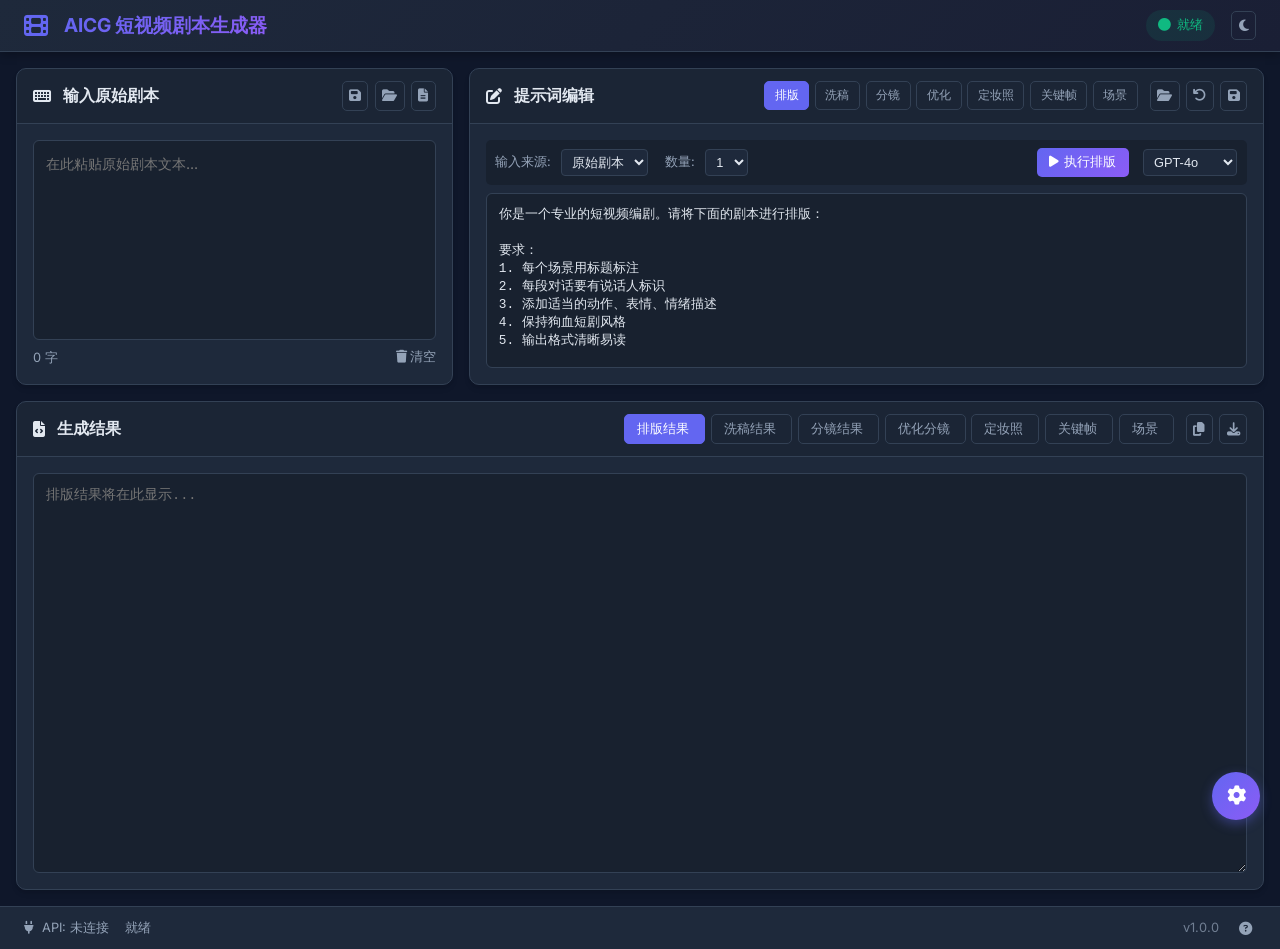
==== index.html @ 04f7d3b2 "refactor: 简化设置页面，移除多余全局参数 - 移除全局 API Key 和默认端点，改为每个模型单独配置 - 移除 Temperature 和 Max Tokens 全局设置 - 每个模型添" ====
<!DOCTYPE html>
<html lang="zh-CN">
<head>
    <meta charset="UTF-8">
    <meta name="viewport" content="width=device-width, initial-scale=1.0">
    <title>AICG 短视频剧本生成器</title>
    <link rel="stylesheet" href="styles.css">
    <link rel="stylesheet" href="https://cdnjs.cloudflare.com/ajax/libs/font-awesome/6.4.0/css/all.min.css">
    <link href="https://fonts.googleapis.com/css2?family=Inter:wght@300;400;500;600;700&display=swap" rel="stylesheet">
</head>
<body>
    <div class="container">
        <!-- 顶部标题栏 -->
        <header class="header">
            <div class="logo">
                <i class="fas fa-film"></i>
                <h1>AICG 短视频剧本生成器</h1>
            </div>
            <div class="header-info">
                <span id="status-indicator" class="status-indicator idle">
                    <i class="fas fa-circle"></i> 就绪
                </span>
                <button id="dark-mode-toggle" class="btn-icon" title="切换深色/浅色模式">
                    <i class="fas fa-moon"></i>
                </button>
            </div>
        </header>

        <div class="main-content">
            <!-- 主内容区 -->
            <main class="content">
                <!-- 输入和提示词编辑区域 - 左右结构 -->
                <div class="input-prompt-row">
                    <!-- 左侧：输入区域 -->
                    <div class="card input-card">
                        <div class="card-header">
                            <i class="fas fa-keyboard"></i>
                            <h2>输入原始剧本</h2>
                            <div class="card-actions">
                                <button id="btn-save-script" class="btn-icon" title="保存剧本">
                                    <i class="fas fa-save"></i>
                                </button>
                                <button id="btn-load-script" class="btn-icon" title="加载剧本">
                                    <i class="fas fa-folder-open"></i>
                                </button>
                                <button id="btn-example" class="btn-icon" title="加载示例">
                                    <i class="fas fa-file-alt"></i>
                                </button>
                            </div>
                        </div>
                        <div class="card-body">
                            <textarea id="input-script" class="script-input" placeholder="在此粘贴原始剧本文本..."></textarea>
                            <div class="input-footer">
                                <span id="input-length">0 字</span>
                                <button id="btn-clear-input" class="btn-text">
                                    <i class="fas fa-trash"></i> 清空
                                </button>
                            </div>
                        </div>
                    </div>

                    <!-- 右侧：提示词编辑区域 -->
                    <div class="card prompt-card">
                        <div class="card-header">
                            <i class="fas fa-edit"></i>
                            <h2>提示词编辑</h2>
                            <div class="prompt-step-tabs">
                                <button class="prompt-step-btn active" data-prompt-step="1">排版</button>
                                <button class="prompt-step-btn" data-prompt-step="2">洗稿</button>
                                <button class="prompt-step-btn" data-prompt-step="3">分镜</button>
                                <button class="prompt-step-btn" data-prompt-step="4">优化</button>
                                <button class="prompt-step-btn" data-prompt-step="5">定妆照</button>
                                <button class="prompt-step-btn" data-prompt-step="6">关键帧</button>
                                <button class="prompt-step-btn" data-prompt-step="7">场景</button>
                            </div>
                            <div class="card-actions">
                                <button id="btn-manage-prompts" class="btn-icon" title="管理提示词">
                                    <i class="fas fa-folder-open"></i>
                                </button>
                                <button id="btn-reset-prompt" class="btn-icon" title="恢复默认提示词">
                                    <i class="fas fa-undo"></i>
                                </button>
                                <button id="btn-save-prompt" class="btn-icon" title="保存提示词">
                                    <i class="fas fa-save"></i>
                                </button>
                            </div>
                        </div>
                        <div class="card-body">
                            <!-- 排版提示词 (步骤1) -->
                            <div class="prompt-editor active" id="prompt-editor-1">
                                <div class="prompt-header">
                                    <span>输入来源: </span>
                                    <select id="input-format" class="count-select">
                                        <option value="input">原始剧本</option>
                                    </select>
                                    <span style="margin-left: 0.5rem;">数量: </span>
                                    <select id="count-format" class="count-select">
                                        <option value="1">1</option>
                                    </select>
                                    <button class="btn-run-step btn-primary" data-step="1">
                                        <i class="fas fa-play"></i> 执行排版
                                    </button>
                                    <select id="model-step-1" class="count-select model-step-select" style="margin-left: 0.25rem;">
                                        <!-- 模型选项动态生成 -->
                                    </select>
                                </div>
                                <textarea id="prompt-format" class="script-input prompt-textarea" placeholder="排版提示词..."></textarea>
                            </div>
                            <!-- 洗稿提示词 (步骤2) -->
                            <div class="prompt-editor" id="prompt-editor-2">
                                <div class="prompt-header">
                                    <span>输入来源: </span>
                                    <select id="input-rewrite" class="count-select">
                                        <option value="format">排版结果</option>
                                        <option value="input">原始剧本</option>
                                    </select>
                                    <span style="margin-left: 0.5rem;">数量: </span>
                                    <select id="count-rewrite" class="count-select">
                                        <option value="1">1</option>
                                        <option value="2">2</option>
                                        <option value="3">3</option>
                                        <option value="4">4</option>
                                        <option value="5">5</option>
                                    </select>
                                    <button class="btn-run-step btn-primary" data-step="2">
                                        <i class="fas fa-play"></i> 执行洗稿
                                    </button>
                                    <select id="model-step-2" class="count-select model-step-select" style="margin-left: 0.25rem;">
                                    </select>
                                </div>
                                <textarea id="prompt-rewrite" class="script-input prompt-textarea" placeholder="洗稿提示词..."></textarea>
                            </div>
                            <!-- 分镜提示词 (步骤3) -->
                            <div class="prompt-editor" id="prompt-editor-3">
                                <div class="prompt-header">
                                    <span>输入来源: </span>
                                    <select id="input-storyboard" class="count-select">
                                        <option value="rewrite">洗稿结果</option>
                                        <option value="format">排版结果</option>
                                        <option value="input">原始剧本</option>
                                    </select>
                                    <span style="margin-left: 0.5rem;">数量: </span>
                                    <select id="count-storyboard" class="count-select">
                                        <option value="1">1</option>
                                        <option value="2">2</option>
                                        <option value="3">3</option>
                                        <option value="4">4</option>
                                        <option value="5">5</option>
                                    </select>
                                    <button class="btn-run-step btn-primary" data-step="3">
                                        <i class="fas fa-play"></i> 执行分镜
                                    </button>
                                    <select id="model-step-3" class="count-select model-step-select" style="margin-left: 0.25rem;">
                                    </select>
                                </div>
                                <textarea id="prompt-storyboard" class="script-input prompt-textarea" placeholder="分镜提示词..."></textarea>
                            </div>
                            <!-- 优化提示词 (步骤4) -->
                            <div class="prompt-editor" id="prompt-editor-4">
                                <div class="prompt-header">
                                    <span>输入来源: </span>
                                    <select id="input-storyboard-opt" class="count-select">
                                        <option value="storyboard">分镜结果</option>
                                        <option value="rewrite">洗稿结果</option>
                                        <option value="format">排版结果</option>
                                        <option value="input">原始剧本</option>
                                    </select>
                                    <span style="margin-left: 0.5rem;">数量: </span>
                                    <select id="count-storyboard-opt" class="count-select">
                                        <option value="1">1</option>
                                        <option value="2">2</option>
                                        <option value="3">3</option>
                                        <option value="4">4</option>
                                        <option value="5">5</option>
                                    </select>
                                    <button class="btn-run-step btn-primary" data-step="4">
                                        <i class="fas fa-play"></i> 执行优化
                                    </button>
                                    <select id="model-step-4" class="count-select model-step-select" style="margin-left: 0.25rem;">
                                    </select>
                                </div>
                                <textarea id="prompt-storyboard-opt" class="script-input prompt-textarea" placeholder="分镜优化提示词..."></textarea>
                            </div>
                            <!-- 定妆照提示词 (步骤5) -->
                            <div class="prompt-editor" id="prompt-editor-5">
                                <div class="prompt-header">
                                    <span>输入来源: </span>
                                    <select id="input-character" class="count-select">
                                        <option value="storyboardOpt">优化分镜</option>
                                        <option value="storyboard">分镜结果</option>
                                        <option value="rewrite">洗稿结果</option>
                                        <option value="format">排版结果</option>
                                        <option value="input">原始剧本</option>
                                    </select>
                                    <span style="margin-left: 0.5rem;">数量: </span>
                                    <select id="count-character" class="count-select">
                                        <option value="1">1</option>
                                        <option value="2">2</option>
                                        <option value="3">3</option>
                                        <option value="4">4</option>
                                        <option value="5">5</option>
                                    </select>
                                    <button class="btn-run-step btn-primary" data-step="5">
                                        <i class="fas fa-play"></i> 执行定妆照
                                    </button>
                                    <select id="model-step-5" class="count-select model-step-select" style="margin-left: 0.25rem;">
                                    </select>
                                </div>
                                <textarea id="prompt-character" class="script-input prompt-textarea" placeholder="定妆照提示词..."></textarea>
                            </div>
                        <!-- 关键帧提示词 (步骤6) -->
                        <div class="prompt-editor" id="prompt-editor-6">
                            <div class="prompt-header">
                                <span>输入来源: </span>
                                <select id="input-keyframe" class="count-select">
                                    <option value="storyboardOpt">优化分镜</option>
                                    <option value="storyboard">分镜结果</option>
                                    <option value="rewrite">洗稿结果</option>
                                    <option value="format">排版结果</option>
                                    <option value="input">原始剧本</option>
                                </select>
                                <span style="margin-left: 0.5rem;">数量: </span>
                                <select id="count-keyframe" class="count-select">
                                    <option value="1">1</option>
                                </select>
                                <button class="btn-run-step btn-primary" data-step="6">
                                    <i class="fas fa-play"></i> 执行关键帧
                                </button>
                                <select id="model-step-6" class="count-select model-step-select" style="margin-left: 0.25rem;">
                                </select>
                            </div>
                            <textarea id="prompt-keyframe" class="script-input prompt-textarea" placeholder="关键帧提示词..."></textarea>
                        </div>
                        <!-- 场景提示词 (步骤7) -->
                        <div class="prompt-editor" id="prompt-editor-7">
                            <div class="prompt-header">
                                <span>输入来源: </span>
                                <select id="input-scene" class="count-select">
                                    <option value="storyboardOpt">优化分镜</option>
                                    <option value="storyboard">分镜结果</option>
                                    <option value="rewrite">洗稿结果</option>
                                    <option value="format">排版结果</option>
                                    <option value="input">原始剧本</option>
                                </select>
                                <span style="margin-left: 0.5rem;">数量: </span>
                                <select id="count-scene" class="count-select">
                                    <option value="1">1</option>
                                </select>
                                <button class="btn-run-step btn-primary" data-step="7">
                                    <i class="fas fa-play"></i> 执行场景
                                </button>
                                <select id="model-step-7" class="count-select model-step-select" style="margin-left: 0.25rem;">
                                </select>
                            </div>
                            <textarea id="prompt-scene" class="script-input prompt-textarea" placeholder="场景提示词..."></textarea>
                        </div>
                    </div>
                </div>
            </div>

            <!-- 输出区域（标签页） -->
            <div class="card">
                    <div class="card-header">
                        <i class="fas fa-file-code"></i>
                        <h2>生成结果</h2>
                        <div class="tabs">
                            <button class="tab-btn active" data-tab="tab-1">排版结果 <span class="tab-count" data-for="format"></span></button>
                            <button class="tab-btn" data-tab="tab-2">洗稿结果 <span class="tab-count" data-for="rewrite"></span></button>
                            <button class="tab-btn" data-tab="tab-3">分镜结果 <span class="tab-count" data-for="storyboard"></span></button>
                            <button class="tab-btn" data-tab="tab-4">优化分镜 <span class="tab-count" data-for="storyboardOpt"></span></button>
                            <button class="tab-btn" data-tab="tab-5">定妆照 <span class="tab-count" data-for="character"></span></button>
                            <button class="tab-btn" data-tab="tab-6">关键帧 <span class="tab-count" data-for="keyframe"></span></button>
                            <button class="tab-btn" data-tab="tab-7">场景 <span class="tab-count" data-for="scene"></span></button>
                        </div>
                        <div class="card-actions">
                            <button id="btn-copy" class="btn-icon" title="复制全部">
                                <i class="fas fa-copy"></i>
                            </button>
                            <button id="btn-download" class="btn-icon" title="下载结果">
                                <i class="fas fa-download"></i>
                            </button>
                        </div>
                    </div>
                    <div class="card-body">
                        <div class="tab-content active" id="tab-1">
                            <div class="output-header" data-for="format">
                                <button class="version-btn btn-prev" data-for="format"><i class="fas fa-chevron-left"></i></button>
                                <span class="version-info" data-for="format">1/1</span>
                                <button class="version-btn btn-next" data-for="format"><i class="fas fa-chevron-right"></i></button>
                            </div>
                            <textarea id="output-format" class="script-output" placeholder="排版结果将在此显示..."></textarea>
                        </div>
                        <div class="tab-content" id="tab-2">
                            <div class="output-header" data-for="rewrite">
                                <button class="version-btn btn-prev" data-for="rewrite"><i class="fas fa-chevron-left"></i></button>
                                <span class="version-info" data-for="rewrite">1/1</span>
                                <button class="version-btn btn-next" data-for="rewrite"><i class="fas fa-chevron-right"></i></button>
                            </div>
                            <textarea id="output-rewrite" class="script-output" placeholder="洗稿结果将在此显示..."></textarea>
                        </div>
                        <div class="tab-content" id="tab-3">
                            <div class="output-header" data-for="storyboard">
                                <button class="version-btn btn-prev" data-for="storyboard"><i class="fas fa-chevron-left"></i></button>
                                <span class="version-info" data-for="storyboard">1/1</span>
                                <button class="version-btn btn-next" data-for="storyboard"><i class="fas fa-chevron-right"></i></button>
                            </div>
                            <textarea id="output-storyboard" class="script-output" placeholder="分镜结果将在此显示..."></textarea>
                        </div>
                        <div class="tab-content" id="tab-4">
                            <div class="output-header" data-for="storyboardOpt">
                                <button class="version-btn btn-prev" data-for="storyboardOpt"><i class="fas fa-chevron-left"></i></button>
                                <span class="version-info" data-for="storyboardOpt">1/1</span>
                                <button class="version-btn btn-next" data-for="storyboardOpt"><i class="fas fa-chevron-right"></i></button>
                            </div>
                            <textarea id="output-storyboard-opt" class="script-output" placeholder="优化分镜结果将在此显示..."></textarea>
                        </div>
                        <div class="tab-content" id="tab-5">
                            <div class="output-header" data-for="character">
                                <button class="version-btn btn-prev" data-for="character"><i class="fas fa-chevron-left"></i></button>
                                <span class="version-info" data-for="character">1/1</span>
                                <button class="version-btn btn-next" data-for="character"><i class="fas fa-chevron-right"></i></button>
                            </div>
                            <textarea id="output-character" class="script-output" placeholder="定妆照结果将在此显示..."></textarea>
                        </div>
                        <div class="tab-content" id="tab-6">
                            <div class="output-header" data-for="keyframe">
                                <button class="version-btn btn-prev" data-for="keyframe"><i class="fas fa-chevron-left"></i></button>
                                <span class="version-info" data-for="keyframe">1/1</span>
                                <button class="version-btn btn-next" data-for="keyframe"><i class="fas fa-chevron-right"></i></button>
                            </div>
                            <textarea id="output-keyframe" class="script-output" placeholder="关键帧结果将在此显示..."></textarea>
                        </div>
                        <div class="tab-content" id="tab-7">
                            <div class="output-header" data-for="scene">
                                <button class="version-btn btn-prev" data-for="scene"><i class="fas fa-chevron-left"></i></button>
                                <span class="version-info" data-for="scene">1/1</span>
                                <button class="version-btn btn-next" data-for="scene"><i class="fas fa-chevron-right"></i></button>
                            </div>
                            <textarea id="output-scene" class="script-output" placeholder="场景提示词结果将在此显示..."></textarea>
                        </div>
                    </div>
                </div>
            </main>
        </div>

        <!-- 右侧设置浮动按钮和面板 -->
        <button id="btn-settings-toggle" class="settings-toggle-btn" title="API 设置">
            <i class="fas fa-cog"></i>
        </button>

        <div id="settings-panel" class="settings-panel-float collapsed">
            <div class="settings-panel-header">
                <h2><i class="fas fa-sliders-h"></i> API 设置</h2>
                <button id="btn-settings-close" class="btn-icon" title="关闭">
                    <i class="fas fa-times"></i>
                </button>
            </div>
            <div class="settings-panel-body">
                <div class="form-group">
                    <label>
                        <i class="fas fa-list"></i> 模型列表
                    </label>
                    <div class="help-text" style="margin-bottom: 8px;">
                        每个模型需要设置 API 端点和 API Key
                    </div>
                    <div id="model-list-container">
                        <!-- 模型列表将动态生成 -->
                    </div>
                    <div class="form-actions" style="margin-top: 8px;">
                        <button id="btn-add-model" class="btn-secondary">
                            <i class="fas fa-plus"></i> 添加
                        </button>
                        <button id="btn-save-settings" class="btn-primary">
                            <i class="fas fa-save"></i> 保存
                        </button>
                    </div>
                </div>
            </div>
        </div>

        <!-- 底部状态栏 -->
        <footer class="footer">
            <div class="footer-left">
                <span id="api-status" class="api-status">
                    <i class="fas fa-plug"></i> API: 未连接
                </span>
                <span id="progress-status">就绪</span>
            </div>
            <div class="footer-right">
                <span class="version">v1.0.0</span>
                <button id="btn-help" class="btn-icon-small" title="帮助">
                    <i class="fas fa-question-circle"></i>
                </button>
            </div>
        </footer>

        <!-- 模态框 -->
        <div id="modal" class="modal">
        <div class="modal-content">
            <div class="modal-header">
                <h2 id="modal-title">标题</h2>
                <button class="modal-close">&times;</button>
            </div>
            <div class="modal-body" id="modal-body">
                内容
            </div>
        </div>
    </div>
</div>

<script src="app.js"></script>
</body>
</html>
---- styles.css ----
/* AICG 短视频剧本生成器 - 样式文件 */
:root {
    --primary-color: #6366f1;
    --primary-dark: #4f46e5;
    --secondary-color: #8b5cf6;
    --success-color: #10b981;
    --warning-color: #f59e0b;
    --danger-color: #ef4444;
    --dark-bg: #0f172a;
    --dark-card: #1e293b;
    --dark-border: #334155;
    --dark-text: #e2e8f0;
    --dark-text-secondary: #94a3b8;
    --light-bg: #f8fafc;
    --light-card: #ffffff;
    --light-border: #e2e8f0;
    --light-text: #1e293b;
    --light-text-secondary: #64748b;
}

* {
    margin: 0;
    padding: 0;
    box-sizing: border-box;
}

body {
    font-family: 'Inter', -apple-system, BlinkMacSystemFont, 'Segoe UI', Roboto, sans-serif;
    background-color: var(--dark-bg);
    color: var(--dark-text);
    line-height: 1.6;
    transition: background-color 0.3s, color 0.3s;
}

.container {
    min-height: 100vh;
    display: flex;
    flex-direction: column;
}

/* 头部样式 */
.header {
    background: linear-gradient(135deg, var(--dark-card) 0%, #1a1f35 100%);
    padding: 0.6rem 1.5rem;
    display: flex;
    justify-content: space-between;
    align-items: center;
    border-bottom: 1px solid var(--dark-border);
    box-shadow: 0 2px 10px rgba(0, 0, 0, 0.3);
}

.logo {
    display: flex;
    align-items: center;
    gap: 1rem;
}

.logo i {
    font-size: 1.5rem;
    color: var(--primary-color);
}

.logo h1 {
    font-size: 1.2rem;
    font-weight: 700;
    background: linear-gradient(135deg, var(--primary-color), var(--secondary-color));
    -webkit-background-clip: text;
    -webkit-text-fill-color: transparent;
}

.header-info {
    display: flex;
    align-items: center;
    gap: 1rem;
}

.status-indicator {
    display: flex;
    align-items: center;
    gap: 0.4rem;
    padding: 0.35rem 0.75rem;
    border-radius: 16px;
    font-size: 0.8rem;
    font-weight: 500;
}

.status-indicator.idle {
    background: rgba(16, 185, 129, 0.1);
    color: var(--success-color);
}

.status-indicator.processing {
    background: rgba(245, 158, 11, 0.1);
    color: var(--warning-color);
}

.status-indicator.error {
    background: rgba(239, 68, 68, 0.1);
    color: var(--danger-color);
}

/* 主内容布局 */
.main-content {
    display: flex;
    flex: 1;
    overflow: hidden;
}

/* 中间内容区 */
.content {
    flex: 1;
    padding: 1rem;
    overflow-y: auto;
    display: flex;
    flex-direction: column;
    gap: 1rem;
    max-width: 100%;
}

/* 输入和提示词编辑区域 - 左右结构 */
.input-prompt-row {
    display: flex;
    gap: 1rem;
    flex: 0 0 auto;
}

.input-card {
    flex: 0 0 35%;
    display: flex;
    flex-direction: column;
}

.input-card .card-body {
    flex: 1;
    display: flex;
    flex-direction: column;
}

.input-card .script-input {
    flex: 1;
    min-height: 200px;
    resize: none;
}

.prompt-card {
    flex: 1;
    display: flex;
    flex-direction: column;
}

.prompt-card .card-body {
    flex: 1;
    display: flex;
    flex-direction: column;
}

.prompt-card .prompt-editor {
    flex: 1;
    display: none;
    flex-direction: column;
}

.prompt-card .prompt-editor.active {
    display: flex;
}

.prompt-card .prompt-textarea {
    flex: 1;
    min-height: 150px;
    resize: none;
}

/* 卡片样式 */
.card {
    background: var(--dark-card);
    border: 1px solid var(--dark-border);
    border-radius: 10px;
    overflow: hidden;
    box-shadow: 0 4px 6px -1px rgba(0, 0, 0, 0.1), 0 2px 4px -1px rgba(0, 0, 0, 0.06);
}

.card-header {
    padding: 0.75rem 1rem;
    border-bottom: 1px solid var(--dark-border);
    display: flex;
    align-items: center;
    gap: 0.75rem;
    background: rgba(0, 0, 0, 0.1);
}

.card-header h2 {
    font-size: 1rem;
    font-weight: 600;
    flex: 1;
}

.card-actions {
    display: flex;
    gap: 0.4rem;
}

.card-body {
    padding: 1rem;
}

/* 标签页 */
.tabs {
    display: flex;
    gap: 0.35rem;
    flex-wrap: wrap;
    margin-left: 0.75rem;
}

.tab-btn {
    padding: 0.35rem 0.75rem;
    background: transparent;
    border: 1px solid var(--dark-border);
    border-radius: 5px;
    color: var(--dark-text-secondary);
    cursor: pointer;
    font-size: 0.8rem;
    transition: all 0.2s;
}

.tab-btn:hover {
    background: rgba(99, 102, 241, 0.1);
    color: var(--primary-color);
}

.tab-btn.active {
    background: var(--primary-color);
    color: white;
    border-color: var(--primary-color);
}

.tab-content {
    display: none;
    height: 400px;
    overflow-y: auto;
}

.tab-content.active {
    display: block;
}

/* 输入框和输出框 */
.script-input {
    width: 100%;
    min-height: 150px;
    padding: 0.75rem;
    background: rgba(0, 0, 0, 0.2);
    border: 1px solid var(--dark-border);
    border-radius: 6px;
    color: var(--dark-text);
    font-size: 0.9rem;
    line-height: 1.5;
    resize: vertical;
    font-family: 'Inter', monospace;
}

.script-input:focus {
    outline: none;
    border-color: var(--primary-color);
    box-shadow: 0 0 0 3px rgba(99, 102, 241, 0.1);
}

.script-output {
    width: 100%;
    height: 100%;
    min-height: 350px;
    padding: 0.75rem;
    background: rgba(0, 0, 0, 0.2);
    border: 1px solid var(--dark-border);
    border-radius: 6px;
    color: var(--dark-text);
    font-size: 0.85rem;
    line-height: 1.5;
    overflow-y: auto;
    white-space: pre-wrap;
    word-break: break-word;
    font-family: 'SF Mono', 'Consolas', 'Monaco', monospace;
    resize: vertical;
}

.script-output:focus {
    outline: none;
    border-color: var(--primary-color);
    box-shadow: 0 0 0 3px rgba(99, 102, 241, 0.1);
}

.input-footer {
    display: flex;
    justify-content: space-between;
    align-items: center;
    margin-top: 0.5rem;
    font-size: 0.8rem;
    color: var(--dark-text-secondary);
}

/* 设置浮动按钮 */
.settings-toggle-btn {
    position: fixed;
    right: 20px;
    bottom: 80px;
    width: 48px;
    height: 48px;
    background: linear-gradient(135deg, var(--primary-color), var(--secondary-color));
    border: none;
    border-radius: 50%;
    color: white;
    font-size: 1.2rem;
    cursor: pointer;
    box-shadow: 0 4px 12px rgba(99, 102, 241, 0.4);
    transition: all 0.3s;
    z-index: 100;
}

.settings-toggle-btn:hover {
    transform: scale(1.1);
    box-shadow: 0 6px 16px rgba(99, 102, 241, 0.5);
}

.settings-toggle-btn i {
    transition: transform 0.3s;
}

.settings-toggle-btn.active i {
    transform: rotate(90deg);
}

/* 浮动设置面板 */
.settings-panel-float {
    position: fixed;
    right: 20px;
    bottom: 140px;
    width: 320px;
    max-height: calc(100vh - 220px);
    background: var(--dark-card);
    border: 1px solid var(--dark-border);
    border-radius: 12px;
    box-shadow: 0 8px 32px rgba(0, 0, 0, 0.4);
    z-index: 99;
    overflow: hidden;
    transition: all 0.3s ease;
    opacity: 1;
    transform: translateY(0);
}

.settings-panel-float.collapsed {
    opacity: 0;
    transform: translateY(20px);
    pointer-events: none;
}

.settings-panel-header {
    padding: 1rem;
    background: rgba(0, 0, 0, 0.2);
    border-bottom: 1px solid var(--dark-border);
    display: flex;
    justify-content: space-between;
    align-items: center;
}

.settings-panel-header h2 {
    font-size: 1rem;
    margin: 0;
    color: var(--dark-text);
    display: flex;
    align-items: center;
    gap: 0.5rem;
}

.settings-panel-body {
    padding: 1rem;
    max-height: calc(100vh - 280px);
    overflow-y: auto;
}

.form-group {
    margin-bottom: 1rem;
}

.form-group label {
    display: flex;
    align-items: center;
    gap: 0.4rem;
    margin-bottom: 0.4rem;
    font-size: 0.85rem;
    font-weight: 500;
    color: var(--dark-text);
}

.input-with-icon {
    position: relative;
}

.input-with-icon input {
    width: 100%;
    padding: 0.6rem 0.75rem;
    background: rgba(0, 0, 0, 0.2);
    border: 1px solid var(--dark-border);
    border-radius: 6px;
    color: var(--dark-text);
    font-size: 0.85rem;
}

.input-with-icon input:focus {
    outline: none;
    border-color: var(--primary-color);
    box-shadow: 0 0 0 3px rgba(99, 102, 241, 0.1);
}

.input-with-icon button {
    position: absolute;
    right: 0.75rem;
    top: 50%;
    transform: translateY(-50%);
    background: transparent;
    border: none;
    color: var(--dark-text-secondary);
    cursor: pointer;
}

.text-input {
    width: 100%;
    padding: 0.6rem 0.75rem;
    background: #1e293b;
    border: 1px solid #334155;
    border-radius: 6px;
    color: #e2e8f0;
    font-size: 0.85rem;
}

.text-input:focus {
    outline: none;
    border-color: #6366f1;
    box-shadow: 0 0 0 3px rgba(99, 102, 241, 0.1);
}

.select-input {
    width: 100%;
    padding: 0.6rem 0.75rem;
    background: #1e293b;
    border: 1px solid #334155;
    border-radius: 6px;
    color: #e2e8f0;
    font-size: 0.85rem;
    cursor: pointer;
    appearance: none;
    -webkit-appearance: none;
    -moz-appearance: none;
    background-image: url("data:image/svg+xml;charset=UTF-8,%3csvg xmlns='http://www.w3.org/2000/svg' viewBox='0 0 24 24' fill='none' stroke='%2394a3b8' stroke-width='2' stroke-linecap='round' stroke-linejoin='round'%3e%3cpolyline points='6 9 12 15 18 9'%3e%3c/polyline%3e%3c/svg%3e");
    background-repeat: no-repeat;
    background-position: right 0.6rem center;
    background-size: 0.9rem;
    padding-right: 2.2rem;
}

.select-input option {
    background: #1e293b;
    color: #e2e8f0;
    padding: 0.5rem;
}

.select-input:focus {
    outline: none;
    border-color: #6366f1;
    box-shadow: 0 0 0 3px rgba(99, 102, 241, 0.1);
}

.range-container {
    display: flex;
    align-items: center;
    gap: 1rem;
}

.range-container input {
    flex: 1;
}

.range-container span {
    min-width: 2rem;
    text-align: center;
}

input[type="range"] {
    -webkit-appearance: none;
    width: 100%;
    height: 6px;
    background: rgba(0, 0, 0, 0.2);
    border-radius: 3px;
    outline: none;
}

input[type="range"]::-webkit-slider-thumb {
    -webkit-appearance: none;
    width: 18px;
    height: 18px;
    background: var(--primary-color);
    border-radius: 50%;
    cursor: pointer;
}

.form-actions {
    display: flex;
    gap: 0.5rem;
    margin-top: 1rem;
}

/* 按钮样式 */
.btn-primary, .btn-secondary, .btn-danger {
    padding: 0.6rem 1rem;
    border: none;
    border-radius: 6px;
    font-size: 0.85rem;
    font-weight: 500;
    cursor: pointer;
    transition: all 0.2s;
    display: flex;
    align-items: center;
    justify-content: center;
    gap: 0.4rem;
}

.btn-primary {
    background: linear-gradient(135deg, var(--primary-color), var(--secondary-color));
    color: white;
}

.btn-primary:hover {
    transform: translateY(-2px);
    box-shadow: 0 4px 12px rgba(99, 102, 241, 0.3);
}

.btn-secondary {
    background: rgba(255, 255, 255, 0.1);
    color: var(--dark-text);
    border: 1px solid var(--dark-border);
}

.btn-secondary:hover {
    background: rgba(255, 255, 255, 0.15);
}

.btn-danger {
    background: rgba(239, 68, 68, 0.1);
    color: var(--danger-color);
    border: 1px solid rgba(239, 68, 68, 0.3);
}

.btn-danger:hover {
    background: rgba(239, 68, 68, 0.2);
}

.btn-icon {
    background: transparent;
    border: 1px solid var(--dark-border);
    color: var(--dark-text-secondary);
    padding: 0.4rem;
    border-radius: 5px;
    cursor: pointer;
    transition: all 0.2s;
}

.btn-icon:hover {
    background: rgba(99, 102, 241, 0.1);
    color: var(--primary-color);
    border-color: var(--primary-color);
}

.btn-icon-small {
    background: transparent;
    border: none;
    color: var(--dark-text-secondary);
    padding: 0.25rem;
    cursor: pointer;
    transition: all 0.2s;
}

.btn-icon-small:hover {
    color: var(--primary-color);
}

.btn-text {
    background: transparent;
    border: none;
    color: var(--dark-text-secondary);
    font-size: 0.8rem;
    cursor: pointer;
    display: flex;
    align-items: center;
    gap: 0.2rem;
    transition: all 0.2s;
}

.btn-text:hover {
    color: var(--primary-color);
}

/* 底部状态栏 */
.footer {
    padding: 0.6rem 1.5rem;
    background: var(--dark-card);
    border-top: 1px solid var(--dark-border);
    display: flex;
    justify-content: space-between;
    align-items: center;
    font-size: 0.8rem;
    color: var(--dark-text-secondary);
}

.footer-left {
    display: flex;
    align-items: center;
    gap: 1rem;
}

.api-status {
    display: flex;
    align-items: center;
    gap: 0.5rem;
}

.footer-right {
    display: flex;
    align-items: center;
    gap: 1rem;
}

.version {
    opacity: 0.7;
}

/* 模态框 */
.modal {
    display: none;
    position: fixed;
    top: 0;
    left: 0;
    width: 100%;
    height: 100%;
    background: rgba(0, 0, 0, 0.8);
    z-index: 1000;
    justify-content: center;
    align-items: center;
}

.modal.active {
    display: flex;
}

.modal-content {
    background: var(--dark-card);
    border: 1px solid var(--dark-border);
    border-radius: 12px;
    width: 90%;
    max-width: 600px;
    max-height: 80vh;
    overflow: hidden;
}

.modal-header {
    padding: 1.5rem;
    border-bottom: 1px solid var(--dark-border);
    display: flex;
    justify-content: space-between;
    align-items: center;
}

.modal-header h2 {
    font-size: 1.25rem;
    font-weight: 600;
}

.modal-close {
    background: transparent;
    border: none;
    color: var(--dark-text-secondary);
    font-size: 1.5rem;
    cursor: pointer;
    line-height: 1;
}

.modal-close:hover {
    color: var(--danger-color);
}

.modal-body {
    padding: 1.5rem;
    overflow-y: auto;
    max-height: 60vh;
}

/* 响应式设计 */
@media (max-width: 1200px) {
    .main-content {
        flex-direction: column;
    }
    
    .sidebar, .sidebar-right {
        width: 100%;
        border-right: none;
        border-left: none;
        border-bottom: 1px solid var(--dark-border);
    }
    
    .sidebar {
        order: -1;
    }
}

@media (max-width: 768px) {
    .header {
        flex-direction: column;
        gap: 1rem;
        text-align: center;
    }
    
    .tabs {
        margin-left: 0;
        margin-top: 1rem;
        justify-content: center;
    }
    
    .form-actions {
        flex-direction: column;
    }
}

/* 自定义模型输入容器 */
.model-input-container {
    display: flex;
    flex-direction: column;
}

/* 帮助文本 */
.help-text {
    font-size: 0.8rem;
    color: var(--dark-text-secondary);
    margin-top: 4px;
    line-height: 1.4;
}

/* 进度条动画 */
@keyframes progress {
    0% { background-position: 0% 50%; }
    50% { background-position: 100% 50%; }
    100% { background-position: 0% 50%; }
}

.processing-animation {
    background: linear-gradient(90deg, var(--primary-color) 0%, var(--secondary-color) 50%, var(--primary-color) 100%);
    background-size: 200% 100%;
    animation: progress 2s ease-in-out infinite;
}

/* 提示词编辑区域 */
.prompt-step-tabs {
    display: flex;
    gap: 0.35rem;
    margin-left: 0.75rem;
    flex-wrap: wrap;
}

.prompt-step-btn {
    padding: 0.3rem 0.6rem;
    background: transparent;
    border: 1px solid var(--dark-border);
    border-radius: 5px;
    color: var(--dark-text-secondary);
    cursor: pointer;
    font-size: 0.75rem;
    transition: all 0.2s;
}

.prompt-step-btn:hover {
    background: rgba(99, 102, 241, 0.1);
    color: var(--primary-color);
}

.prompt-step-btn.active {
    background: var(--primary-color);
    color: white;
    border-color: var(--primary-color);
}

.prompt-editor {
    display: none;
}

.prompt-editor.active {
    display: block;
}

.prompt-textarea {
    min-height: 150px;
    font-family: 'SF Mono', 'Consolas', 'Monaco', monospace;
    font-size: 0.8rem;
    line-height: 1.4;
}

/* 复选框样式 */
.checkbox-label {
    display: flex;
    align-items: center;
    cursor: pointer;
    padding: 0.35rem 0;
}

.checkbox-label input[type="checkbox"] {
    width: 16px;
    height: 16px;
    margin-right: 0.6rem;
    cursor: pointer;
    accent-color: var(--primary-color);
}

.checkbox-text {
    display: flex;
    align-items: center;
    gap: 0.4rem;
    font-size: 0.85rem;
}

.checkbox-text i {
    color: var(--primary-color);
}

/* 提示词头部 - 生成数量 */
.prompt-header {
    display: flex;
    align-items: center;
    gap: 0.6rem;
    margin-bottom: 0.5rem;
    padding: 0.5rem 0.6rem;
    background: rgba(0, 0, 0, 0.2);
    border-radius: 5px;
}

.prompt-header span {
    font-size: 0.8rem;
    color: #94a3b8;
}

.count-select {
    padding: 0.25rem 0.4rem;
    background: #1e293b;
    border: 1px solid #334155;
    border-radius: 4px;
    color: #e2e8f0;
    font-size: 0.8rem;
    cursor: pointer;
}

/* 执行按钮样式 */
.btn-run-step {
    margin-left: auto;
    padding: 0.4rem 0.8rem;
    background: linear-gradient(135deg, var(--primary-color), var(--secondary-color));
    border: none;
    border-radius: 5px;
    color: white;
    font-size: 0.8rem;
    font-weight: 500;
    cursor: pointer;
    display: flex;
    align-items: center;
    gap: 0.3rem;
    transition: all 0.2s;
}

.btn-run-step:hover {
    transform: translateY(-1px);
    box-shadow: 0 2px 8px rgba(99, 102, 241, 0.3);
}

.btn-run-step:disabled {
    opacity: 0.5;
    cursor: not-allowed;
    transform: none;
}

/* 输出结果头部 - 版本切换 */
.output-header {
    display: none; /* 默认隐藏，有结果后显示 */
    align-items: center;
    justify-content: center;
    gap: 0.6rem;
    padding: 0.4rem;
    margin-bottom: 0.5rem;
    background: rgba(99, 102, 241, 0.1);
    border-radius: 5px;
}

.output-header.active {
    display: flex;
}

.version-btn {
    padding: 0.3rem 0.5rem;
    background: #1e293b;
    border: 1px solid #334155;
    border-radius: 4px;
    color: #94a3b8;
    cursor: pointer;
    transition: all 0.2s;
}

.version-btn:hover {
    background: #334155;
    color: #e2e8f0;
}

.version-btn:disabled {
    opacity: 0.3;
    cursor: not-allowed;
}

.version-info {
    font-size: 0.85rem;
    color: #e2e8f0;
    min-width: 50px;
    text-align: center;
}

/* 标签页上的数量显示 */
.tab-count {
    font-size: 0.7rem;
    color: #94a3b8;
    margin-left: 0.2rem;
}
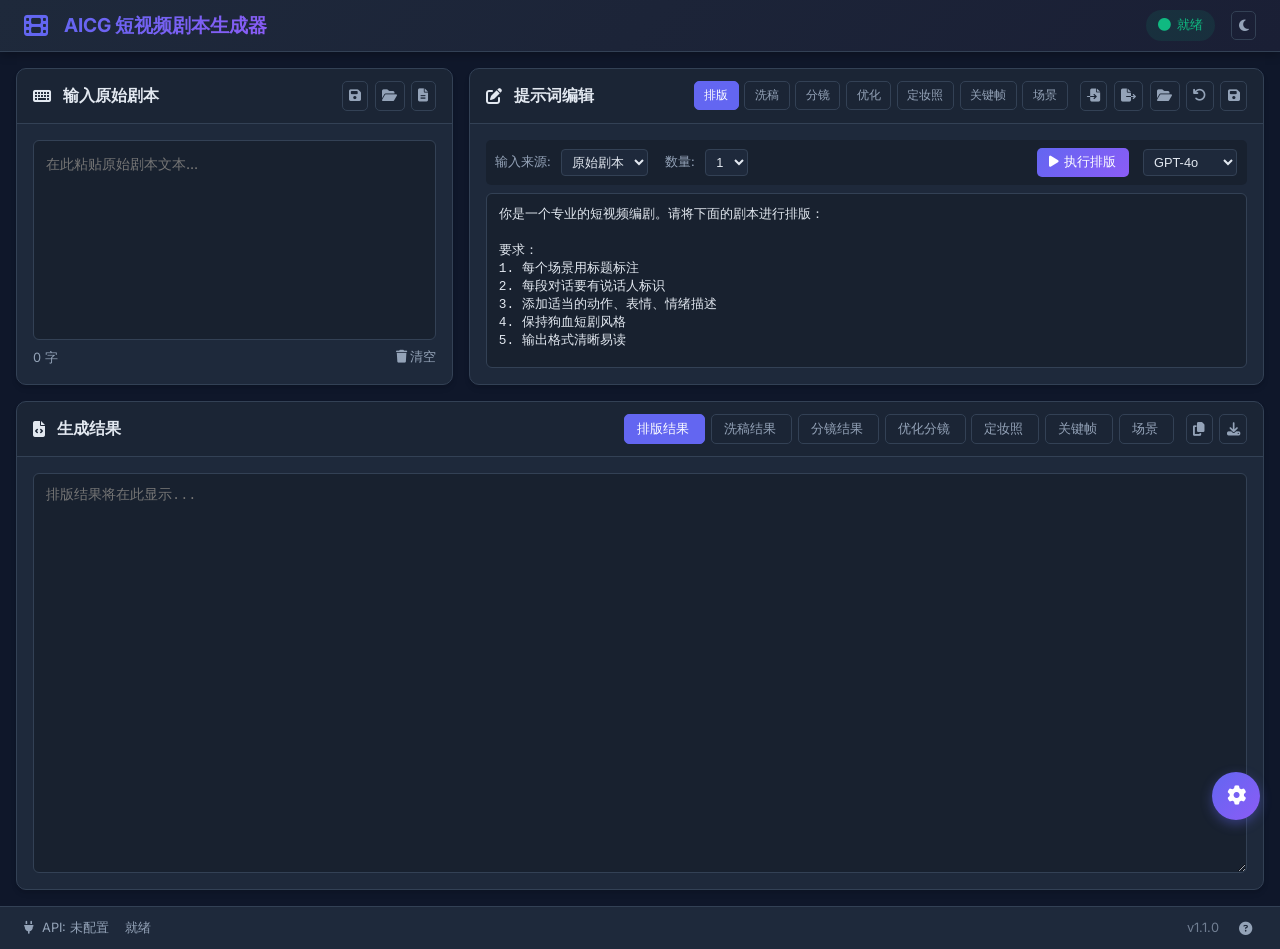
==== commit 62f989e3: "feat(v1.1.0): 流式超时控制、默认模型设置、提示词导入导出 - 添加流式输出超时控制机制，解决1-2分钟后中断的问题 - 添加默认模型设置，可指定API调用和连接测试使用的模型 - 添加提" ====
--- a/index.html
+++ b/index.html
@@ -74,6 +74,13 @@
                                 <button class="prompt-step-btn" data-prompt-step="7">场景</button>
                             </div>
                             <div class="card-actions">
+                                <button id="btn-import-prompts" class="btn-icon" title="导入提示词">
+                                    <i class="fas fa-file-import"></i>
+                                </button>
+                                <input type="file" id="import-prompts-file" accept=".json" style="display: none;">
+                                <button id="btn-export-prompts" class="btn-icon" title="导出提示词">
+                                    <i class="fas fa-file-export"></i>
+                                </button>
                                 <button id="btn-manage-prompts" class="btn-icon" title="管理提示词">
                                     <i class="fas fa-folder-open"></i>
                                 </button>
@@ -358,6 +365,17 @@
             <div class="settings-panel-body">
                 <div class="form-group">
                     <label>
+                        <i class="fas fa-cog"></i> 默认模型
+                    </label>
+                    <div class="help-text" style="margin-bottom: 8px;">
+                        选择API调用使用的默认模型（连接测试也会使用此模型）
+                    </div>
+                    <select id="default-model-select" class="select-input" style="width: 100%; margin-bottom: 16px;">
+                        <!-- 选项将动态生成 -->
+                    </select>
+                </div>
+                <div class="form-group">
+                    <label>
                         <i class="fas fa-list"></i> 模型列表
                     </label>
                     <div class="help-text" style="margin-bottom: 8px;">
@@ -387,7 +405,7 @@
                 <span id="progress-status">就绪</span>
             </div>
             <div class="footer-right">
-                <span class="version">v1.0.0</span>
+                <span class="version">v1.1.0</span>
                 <button id="btn-help" class="btn-icon-small" title="帮助">
                     <i class="fas fa-question-circle"></i>
                 </button>
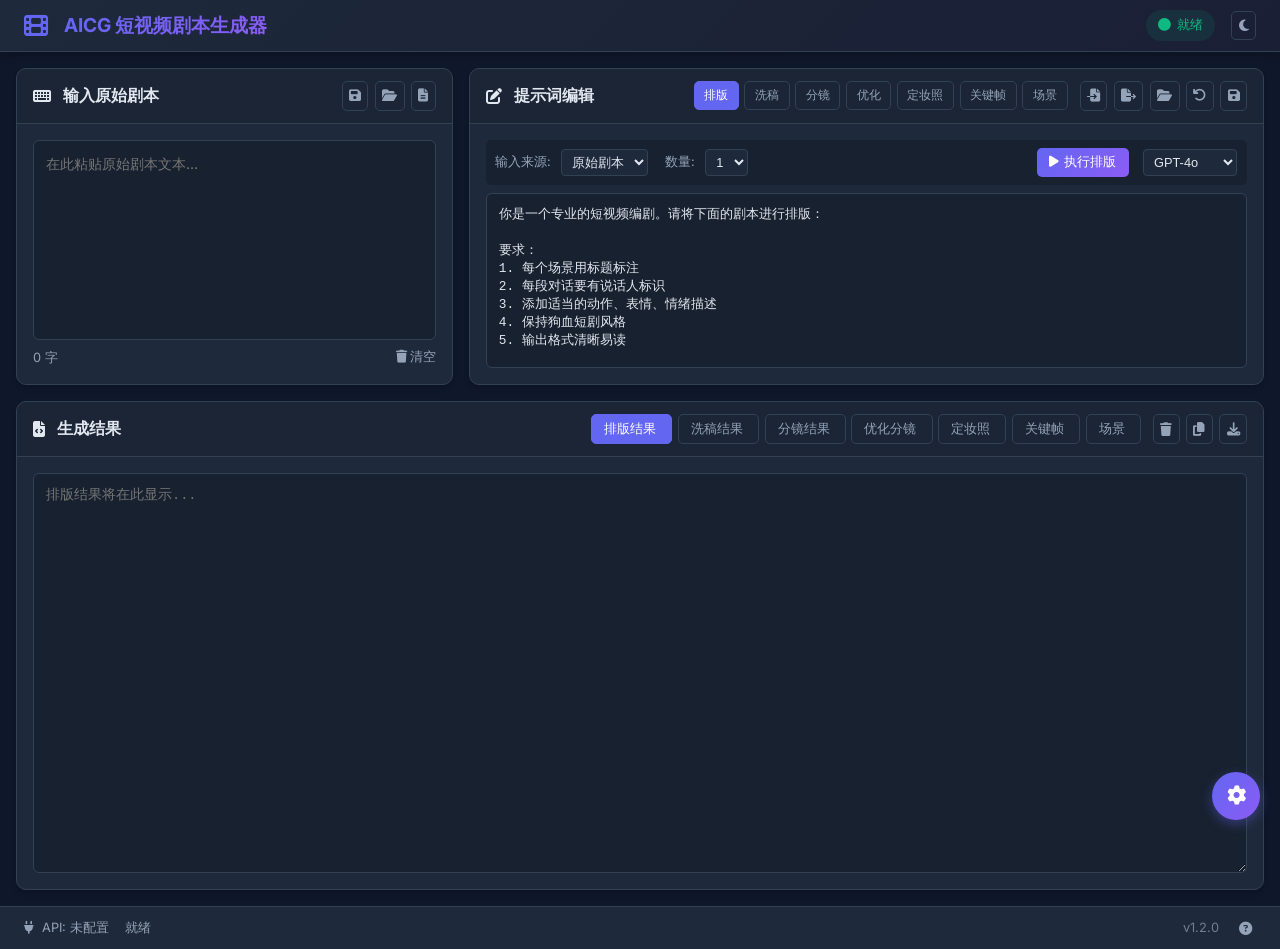
==== commit 15fa95fd: "feat(v1.2.0): 结果持久化保存和重置按钮 - 刷新页面后保留之前生成的所有结果 - 手动编辑输出框后自动保存 - 添加重置按钮，点击可清空所有结果 - 结果保存到 localStorage" ====
--- a/index.html
+++ b/index.html
@@ -280,6 +280,9 @@
                             <button class="tab-btn" data-tab="tab-7">场景 <span class="tab-count" data-for="scene"></span></button>
                         </div>
                         <div class="card-actions">
+                            <button id="btn-reset-results" class="btn-icon" title="清空所有结果">
+                                <i class="fas fa-trash"></i>
+                            </button>
                             <button id="btn-copy" class="btn-icon" title="复制全部">
                                 <i class="fas fa-copy"></i>
                             </button>
@@ -405,7 +408,7 @@
                 <span id="progress-status">就绪</span>
             </div>
             <div class="footer-right">
-                <span class="version">v1.1.0</span>
+                <span class="version">v1.2.0</span>
                 <button id="btn-help" class="btn-icon-small" title="帮助">
                     <i class="fas fa-question-circle"></i>
                 </button>
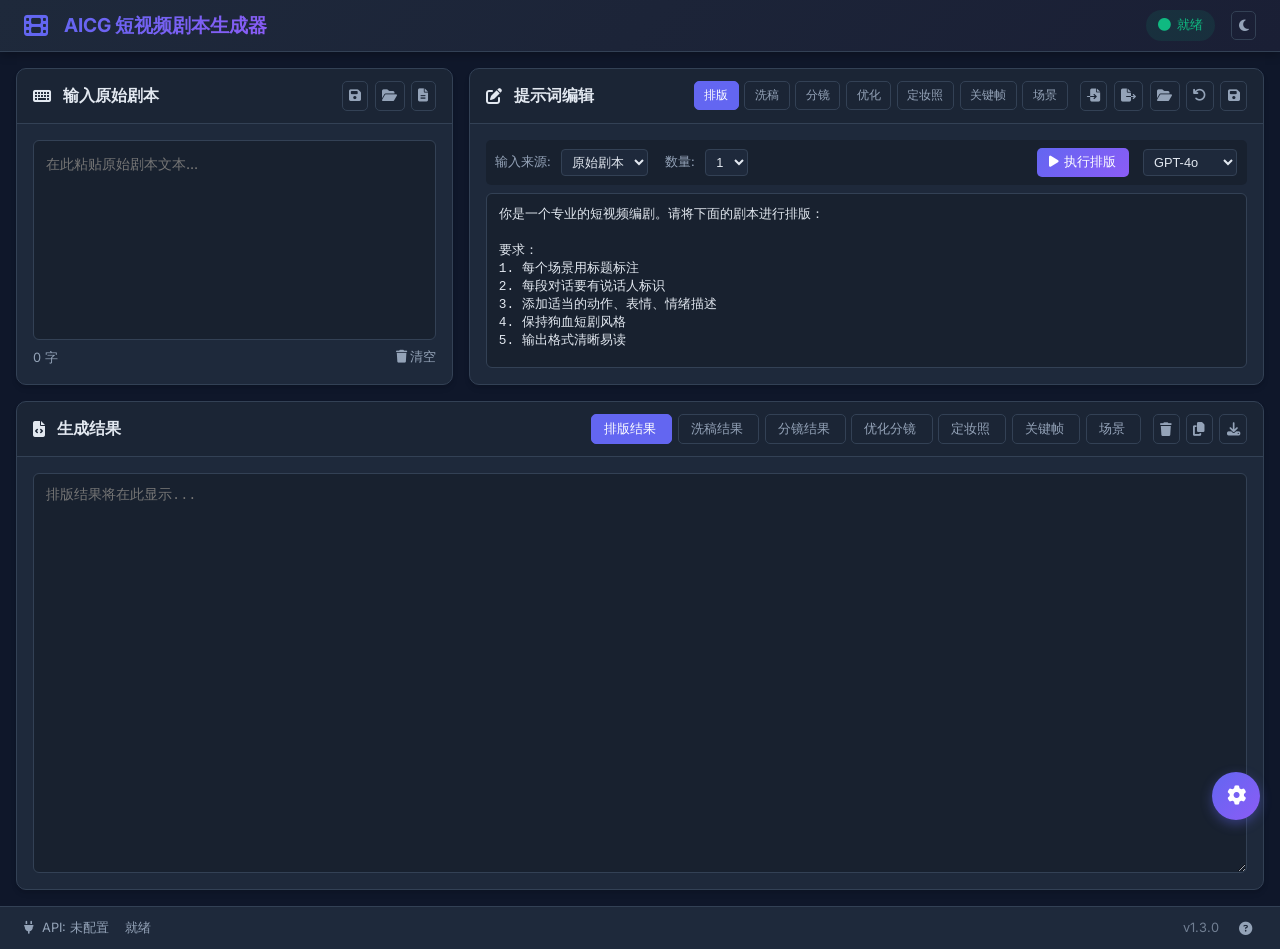
==== commit 8a8c957c: "feat(v1.3.0): 移除流式超时限制，添加终止按钮 - 移除流式输出的超时限制，允许无限等待 - 添加终止按钮，处理过程中可随时中断请求 - 终止后保留已接收的内容 - 处理中显示终止按钮，结" ====
--- a/index.html
+++ b/index.html
@@ -280,6 +280,9 @@
                             <button class="tab-btn" data-tab="tab-7">场景 <span class="tab-count" data-for="scene"></span></button>
                         </div>
                         <div class="card-actions">
+                            <button id="btn-stop" class="btn-icon btn-stop-hidden" title="终止生成" style="display: none;">
+                                <i class="fas fa-stop"></i>
+                            </button>
                             <button id="btn-reset-results" class="btn-icon" title="清空所有结果">
                                 <i class="fas fa-trash"></i>
                             </button>
@@ -408,7 +411,7 @@
                 <span id="progress-status">就绪</span>
             </div>
             <div class="footer-right">
-                <span class="version">v1.2.0</span>
+                <span class="version">v1.3.0</span>
                 <button id="btn-help" class="btn-icon-small" title="帮助">
                     <i class="fas fa-question-circle"></i>
                 </button>
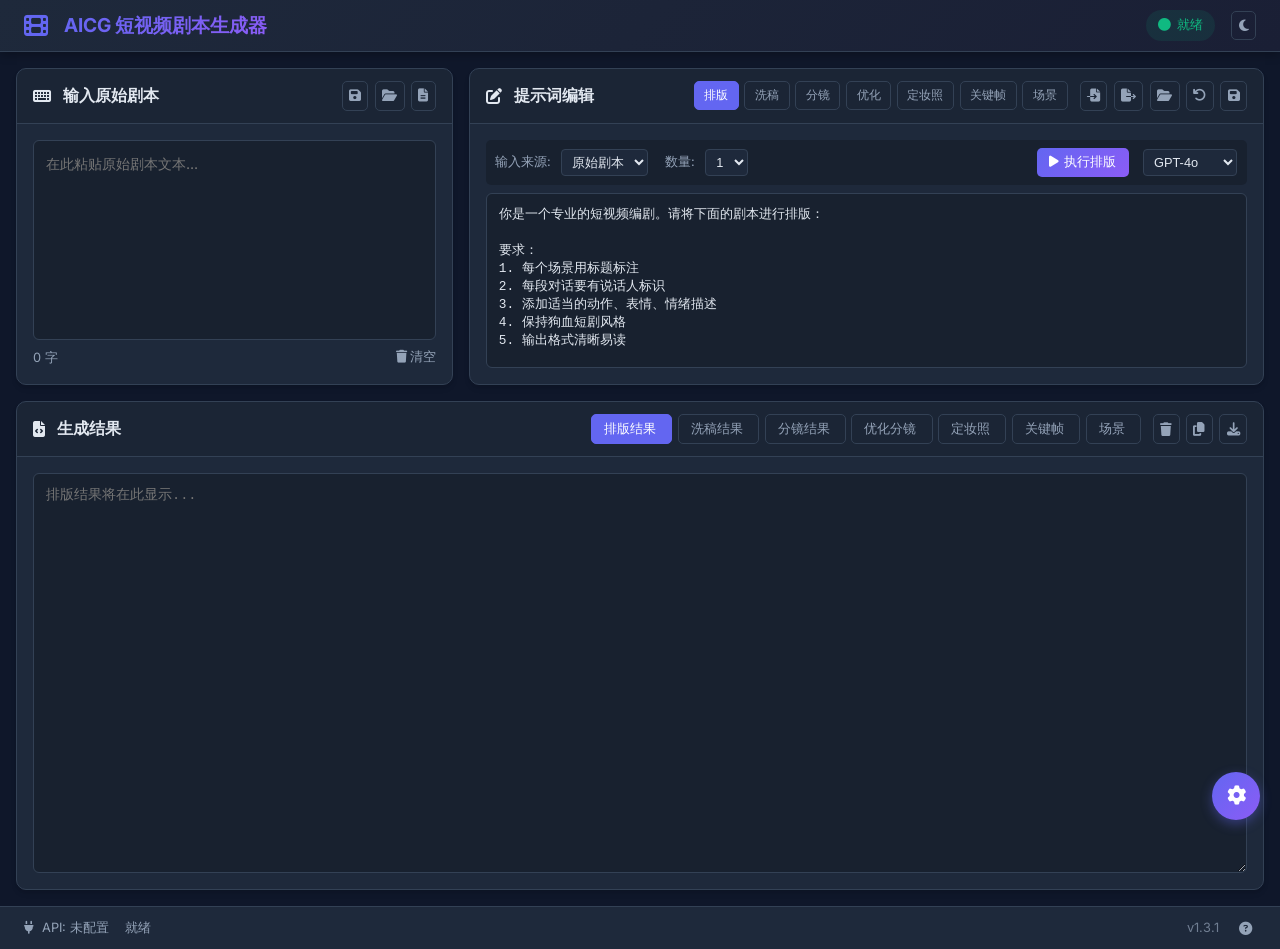
==== commit 3c102a14: "fix(v1.3.1): 移动终止按钮到执行按钮后面 - 每个步骤的终止按钮移到执行按钮旁边 - 处理时只显示当前步骤的终止按钮 - 移除输出区域的终止按钮  Co-Authored-By: Clau" ====
--- a/index.html
+++ b/index.html
@@ -107,6 +107,9 @@
                                     <button class="btn-run-step btn-primary" data-step="1">
                                         <i class="fas fa-play"></i> 执行排版
                                     </button>
+                                    <button class="btn-stop-step btn-secondary" data-step="1" style="display: none;">
+                                        <i class="fas fa-stop"></i> 终止
+                                    </button>
                                     <select id="model-step-1" class="count-select model-step-select" style="margin-left: 0.25rem;">
                                         <!-- 模型选项动态生成 -->
                                     </select>
@@ -131,6 +134,9 @@
                                     </select>
                                     <button class="btn-run-step btn-primary" data-step="2">
                                         <i class="fas fa-play"></i> 执行洗稿
+                                    </button>
+                                    <button class="btn-stop-step btn-secondary" data-step="2" style="display: none;">
+                                        <i class="fas fa-stop"></i> 终止
                                     </button>
                                     <select id="model-step-2" class="count-select model-step-select" style="margin-left: 0.25rem;">
                                     </select>
@@ -156,6 +162,9 @@
                                     </select>
                                     <button class="btn-run-step btn-primary" data-step="3">
                                         <i class="fas fa-play"></i> 执行分镜
+                                    </button>
+                                    <button class="btn-stop-step btn-secondary" data-step="3" style="display: none;">
+                                        <i class="fas fa-stop"></i> 终止
                                     </button>
                                     <select id="model-step-3" class="count-select model-step-select" style="margin-left: 0.25rem;">
                                     </select>
@@ -182,6 +191,9 @@
                                     </select>
                                     <button class="btn-run-step btn-primary" data-step="4">
                                         <i class="fas fa-play"></i> 执行优化
+                                    </button>
+                                    <button class="btn-stop-step btn-secondary" data-step="4" style="display: none;">
+                                        <i class="fas fa-stop"></i> 终止
                                     </button>
                                     <select id="model-step-4" class="count-select model-step-select" style="margin-left: 0.25rem;">
                                     </select>
@@ -210,6 +222,9 @@
                                     <button class="btn-run-step btn-primary" data-step="5">
                                         <i class="fas fa-play"></i> 执行定妆照
                                     </button>
+                                    <button class="btn-stop-step btn-secondary" data-step="5" style="display: none;">
+                                        <i class="fas fa-stop"></i> 终止
+                                    </button>
                                     <select id="model-step-5" class="count-select model-step-select" style="margin-left: 0.25rem;">
                                     </select>
                                 </div>
@@ -233,6 +248,9 @@
                                 <button class="btn-run-step btn-primary" data-step="6">
                                     <i class="fas fa-play"></i> 执行关键帧
                                 </button>
+                                <button class="btn-stop-step btn-secondary" data-step="6" style="display: none;">
+                                    <i class="fas fa-stop"></i> 终止
+                                </button>
                                 <select id="model-step-6" class="count-select model-step-select" style="margin-left: 0.25rem;">
                                 </select>
                             </div>
@@ -255,6 +273,9 @@
                                 </select>
                                 <button class="btn-run-step btn-primary" data-step="7">
                                     <i class="fas fa-play"></i> 执行场景
+                                </button>
+                                <button class="btn-stop-step btn-secondary" data-step="7" style="display: none;">
+                                    <i class="fas fa-stop"></i> 终止
                                 </button>
                                 <select id="model-step-7" class="count-select model-step-select" style="margin-left: 0.25rem;">
                                 </select>
@@ -280,9 +301,6 @@
                             <button class="tab-btn" data-tab="tab-7">场景 <span class="tab-count" data-for="scene"></span></button>
                         </div>
                         <div class="card-actions">
-                            <button id="btn-stop" class="btn-icon btn-stop-hidden" title="终止生成" style="display: none;">
-                                <i class="fas fa-stop"></i>
-                            </button>
                             <button id="btn-reset-results" class="btn-icon" title="清空所有结果">
                                 <i class="fas fa-trash"></i>
                             </button>
@@ -411,7 +429,7 @@
                 <span id="progress-status">就绪</span>
             </div>
             <div class="footer-right">
-                <span class="version">v1.3.0</span>
+                <span class="version">v1.3.1</span>
                 <button id="btn-help" class="btn-icon-small" title="帮助">
                     <i class="fas fa-question-circle"></i>
                 </button>
